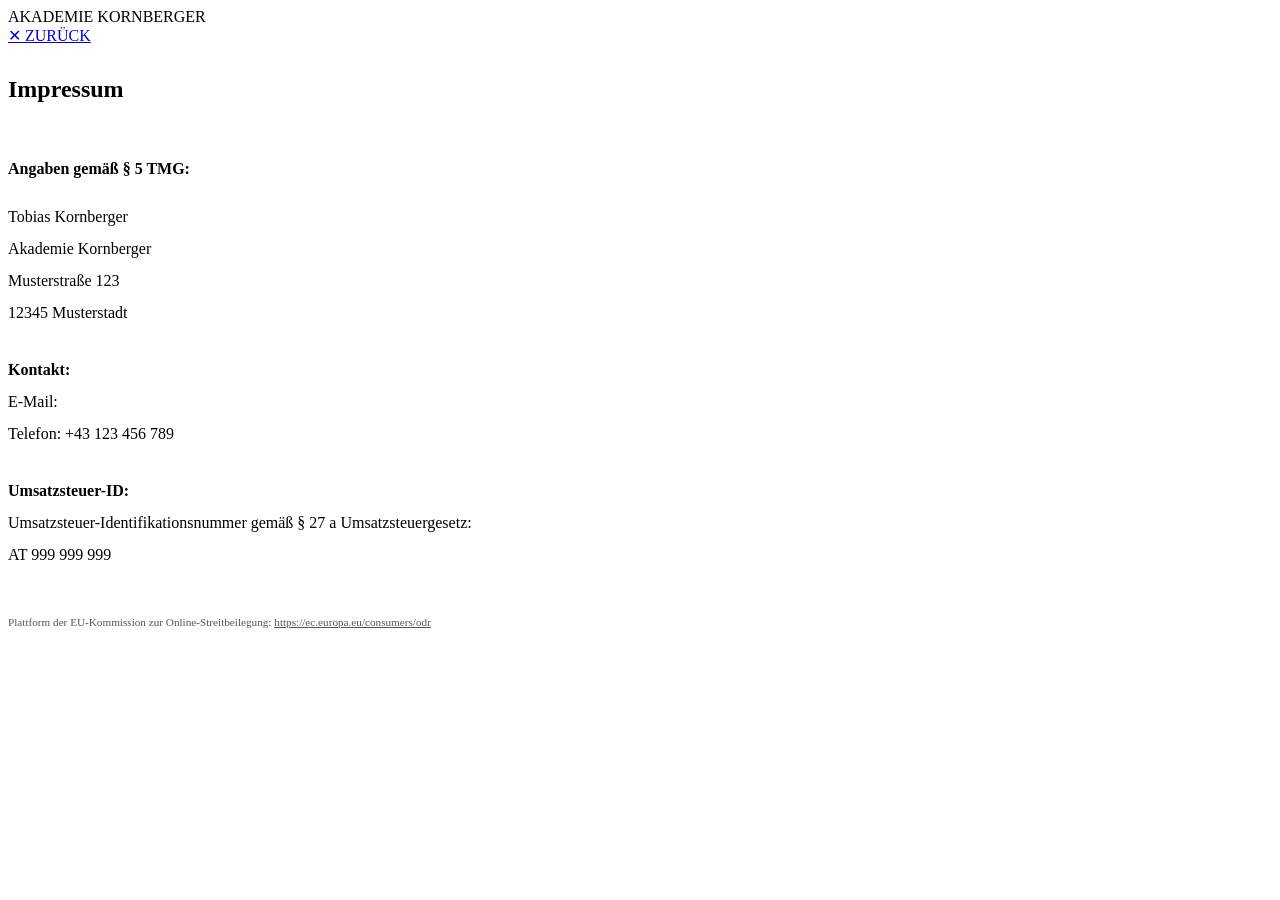
==== impressum.html @ 9f4791fb "Add files via upload" ====
<!DOCTYPE html>
<html lang="de">
<head>
    <meta charset="UTF-8">
    <meta name="viewport" content="width=device-width, initial-scale=1.0">
    <title>Impressum | Akademie Kornberger</title>
    <link rel="stylesheet" href="style.css">
    <link href="https://fonts.googleapis.com/css2?family=Inter:wght@200;400&family=Playfair+Display&display=swap" rel="stylesheet">
    <link rel="icon" href="favicon.ico" type="image/x-icon">
    <link rel="shortcut icon" href="favicon.ico" type="image/x-icon">
</head>
<body>
    <div class="main-wrapper">
        <nav class="navbar">
            <div class="logo">AKADEMIE <span class="accent-gold">KORNBERGER</span></div>
            <a href="index.html" class="back-link">✕ ZURÜCK</a>
        </nav>

        <main class="step-container">
            <div class="step active" style="max-width: 600px; text-align: left; line-height: 2;">
                <h2 style="margin-bottom: 40px;">Impressum</h2>
                <p><strong>Angaben gemäß § 5 TMG:</strong></p>
                <p>Tobias Kornberger<br>
                Akademie Kornberger<br>
                Musterstraße 123<br>
                12345 Musterstadt</p>

                <p style="margin-top: 25px;"><strong>Kontakt:</strong><br>
                E-Mail: <br>
                Telefon: +43 123 456 789</p>

                <p style="margin-top: 25px;"><strong>Umsatzsteuer-ID:</strong><br>
                Umsatzsteuer-Identifikationsnummer gemäß § 27 a Umsatzsteuergesetz:<br>
                AT 999 999 999</p>
                
                <p style="margin-top: 40px; font-size: 0.7rem; color: #555;">
                    Plattform der EU-Kommission zur Online-Streitbeilegung: <a href="https://ec.europa.eu/consumers/odr" style="color: inherit; text-decoration: underline;">https://ec.europa.eu/consumers/odr</a>
                </p>
            </div>
        </main>
    </div>
</body>
</html>
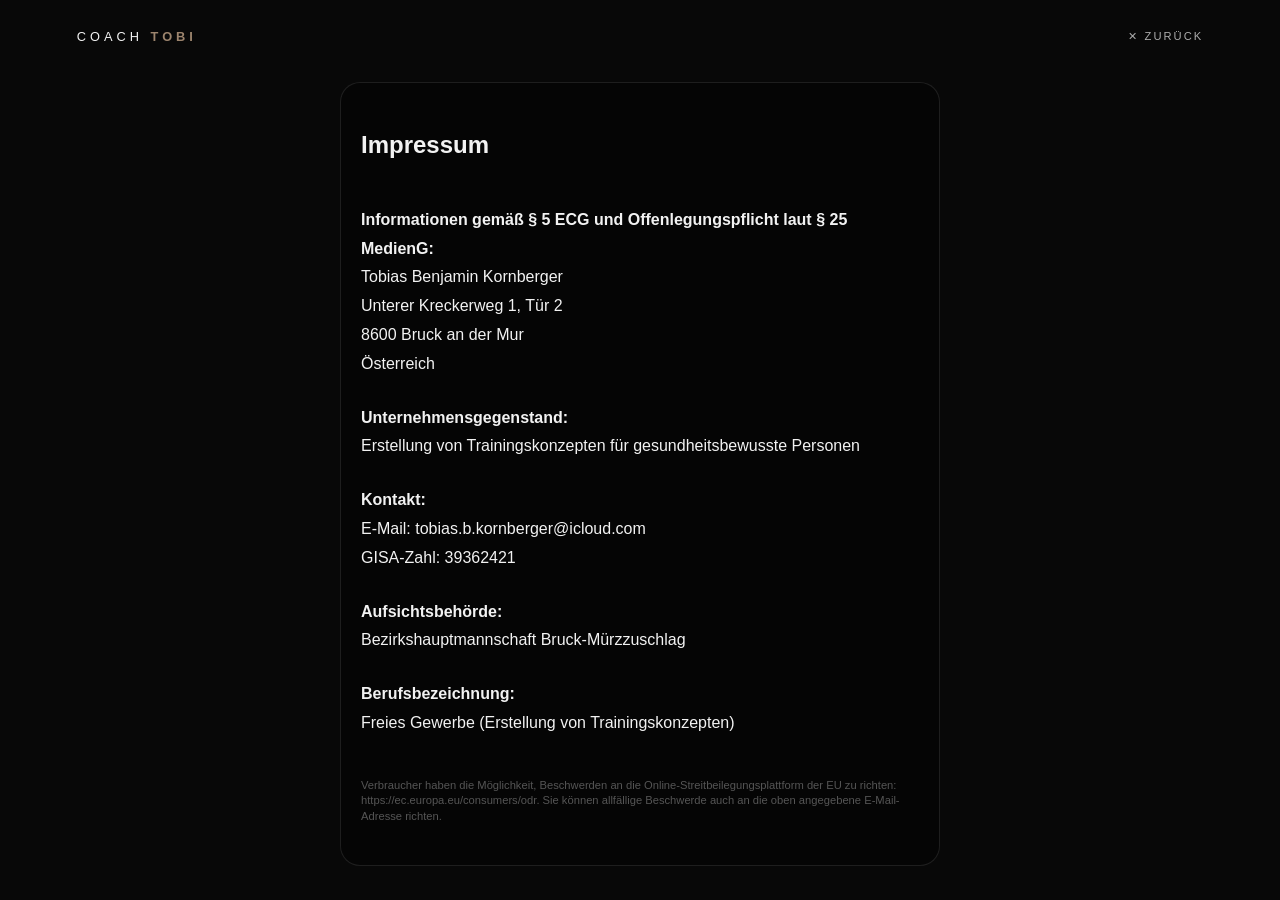
==== commit 5cdb93d0: "v1.0" ====
--- a/impressum.html
+++ b/impressum.html
@@ -3,7 +3,7 @@
 <head>
     <meta charset="UTF-8">
     <meta name="viewport" content="width=device-width, initial-scale=1.0">
-    <title>Impressum | Akademie Kornberger</title>
+    <title>Impressum | Coach Tobi</title>
     <link rel="stylesheet" href="style.css">
     <link href="https://fonts.googleapis.com/css2?family=Inter:wght@200;400&family=Playfair+Display&display=swap" rel="stylesheet">
     <link rel="icon" href="favicon.ico" type="image/x-icon">
@@ -12,29 +12,40 @@
 <body>
     <div class="main-wrapper">
         <nav class="navbar">
-            <div class="logo">AKADEMIE <span class="accent-gold">KORNBERGER</span></div>
+            <div class="logo">COACH <span class="accent-gold">TOBI</span></div>
             <a href="index.html" class="back-link">✕ ZURÜCK</a>
         </nav>
 
         <main class="step-container">
-            <div class="step active" style="max-width: 600px; text-align: left; line-height: 2;">
+            <div class="step active" style="max-width: 600px; text-align: left; line-height: 1.8; padding: 40px 20px;">
                 <h2 style="margin-bottom: 40px;">Impressum</h2>
-                <p><strong>Angaben gemäß § 5 TMG:</strong></p>
-                <p>Tobias Kornberger<br>
-                Akademie Kornberger<br>
-                Musterstraße 123<br>
-                12345 Musterstadt</p>
+                
+                <p><strong>Informationen gemäß § 5 ECG und Offenlegungspflicht laut § 25 MedienG:</strong></p>
+                
+                <p>
+                    Tobias Benjamin Kornberger<br>
+                    Unterer Kreckerweg 1, Tür 2<br>
+                    8600 Bruck an der Mur<br>
+                    Österreich
+                </p>
+
+                <p style="margin-top: 25px;"><strong>Unternehmensgegenstand:</strong><br>
+                Erstellung von Trainingskonzepten für gesundheitsbewusste Personen</p>
 
                 <p style="margin-top: 25px;"><strong>Kontakt:</strong><br>
-                E-Mail: <br>
-                Telefon: +43 123 456 789</p>
+                E-Mail: <a href="mailto:tobias.b.kornberger@icloud.com" style="color: inherit; text-decoration: none;">tobias.b.kornberger@icloud.com</a><br>
+                GISA-Zahl: 39362421</p>
 
-                <p style="margin-top: 25px;"><strong>Umsatzsteuer-ID:</strong><br>
-                Umsatzsteuer-Identifikationsnummer gemäß § 27 a Umsatzsteuergesetz:<br>
-                AT 999 999 999</p>
+                <p style="margin-top: 25px;"><strong>Aufsichtsbehörde:</strong><br>
+                Bezirkshauptmannschaft Bruck-Mürzzuschlag</p>
+
+                <p style="margin-top: 25px;"><strong>Berufsbezeichnung:</strong><br>
+                Freies Gewerbe (Erstellung von Trainingskonzepten)</p>
                 
-                <p style="margin-top: 40px; font-size: 0.7rem; color: #555;">
-                    Plattform der EU-Kommission zur Online-Streitbeilegung: <a href="https://ec.europa.eu/consumers/odr" style="color: inherit; text-decoration: underline;">https://ec.europa.eu/consumers/odr</a>
+                <p style="margin-top: 40px; font-size: 0.7rem; color: #555; line-height: 1.4;">
+                    Verbraucher haben die Möglichkeit, Beschwerden an die Online-Streitbeilegungsplattform der EU zu richten: 
+                    <a href="https://ec.europa.eu/consumers/odr" target="_blank" style="color: inherit; text-decoration: underline;">https://ec.europa.eu/consumers/odr</a>. 
+                    Sie können allfällige Beschwerde auch an die oben angegebene E-Mail-Adresse richten.
                 </p>
             </div>
         </main>
--- a/style.css
+++ b/style.css
@@ -0,0 +1,510 @@
+/* --- AKADEMIE KORNBERGER | COMPLETE MASTER STYLESHEET --- */
+
+:root {
+    --black: #080808;
+    --dark-grey: #121212; 
+    --pure-black: #050505; 
+    --mokka-accent: #9c846d;
+    --white: #f2f2f2;
+    --text-muted: #666;
+    --grey-border: rgba(255, 255, 255, 0.1);
+}
+
+/* 1. RESET & BASICS */
+* { 
+    margin: 0; 
+    padding: 0; 
+    box-sizing: border-box; 
+    -webkit-tap-highlight-color: transparent; 
+}
+
+body, html { 
+    background-color: var(--black); 
+    color: var(--white); 
+    font-family: 'Inter', sans-serif; 
+    height: 100vh; 
+    overflow: hidden; 
+    line-height: 1.6; 
+}
+
+a { text-decoration: none !important; color: inherit !important; }
+
+/* 2. BACKGROUND SYSTEM */
+.hero-bg { 
+    position: fixed; 
+    top: 0; 
+    left: 0; 
+    width: 100%; 
+    height: 100%; 
+    z-index: 1; 
+}
+
+.hero-bg img { 
+    width: 100%; 
+    height: 100%; 
+    object-fit: cover; 
+    object-position: 20% center; 
+}
+
+.overlay-gradient { 
+    position: absolute; 
+    top: 0; 
+    left: 0; 
+    width: 100%; 
+    height: 100%; 
+    background: linear-gradient(to bottom, rgba(8,8,8,0.4) 0%, rgba(8,8,8,0.95) 100%); 
+}
+
+.main-wrapper { 
+    position: relative; 
+    z-index: 10; 
+    display: flex; 
+    flex-direction: column; 
+    height: 100vh; 
+    padding: 3vh 6%; 
+}
+
+/* 3. NAVIGATION & MENU */
+.navbar { 
+    display: flex; 
+    justify-content: space-between; 
+    align-items: center; 
+    margin-bottom: 3vh; 
+    z-index: 1000; 
+    position: relative;
+}
+
+.logo { 
+    letter-spacing: 4px; 
+    font-weight: 200; 
+    font-size: 0.8rem; 
+    text-transform: uppercase; 
+}
+
+.accent-gold { color: var(--mokka-accent) !important; font-weight: 600; }
+.italic { font-style: italic; font-family: 'Playfair Display', serif; }
+
+.back-link { 
+    font-size: 0.7rem; 
+    color: var(--white) !important; 
+    letter-spacing: 2px; 
+    text-transform: uppercase; 
+    opacity: 0.7; 
+    transition: 0.3s;
+}
+
+.back-link:hover { opacity: 1; color: var(--mokka-accent) !important; }
+
+/* BURGER MENU STYLES */
+.menu-btn { 
+    background: none; 
+    border: none; 
+    cursor: pointer; 
+    display: flex; 
+    flex-direction: column; 
+    gap: 9px; 
+    z-index: 2100; 
+    padding: 10px; 
+}
+
+.menu-btn span { 
+    width: 36px; 
+    height: 2px; 
+    background: var(--white); 
+    transition: 0.3s; 
+}
+
+.menu-overlay { 
+    position: fixed; 
+    top: 0; 
+    left: 0; 
+    width: 100%; 
+    height: 100%; 
+    background: rgba(8, 8, 8, 0.98); 
+    display: flex; 
+    flex-direction: column; 
+    align-items: center; 
+    justify-content: center; 
+    opacity: 0; 
+    visibility: hidden; 
+    transition: 0.5s ease; 
+    z-index: 2000; 
+}
+
+.menu-overlay.open { opacity: 1; visibility: visible; }
+
+.menu-nav-links { 
+    display: flex; 
+    flex-direction: column; 
+    align-items: center; 
+    gap: 30px; 
+}
+
+.menu-link { 
+    font-family: 'Playfair Display', serif; 
+    font-size: clamp(2.5rem, 5vw, 3.5rem); 
+    transition: 0.4s ease; 
+    opacity: 0.7; 
+}
+
+.menu-link:hover { 
+    color: var(--mokka-accent) !important; 
+    font-style: italic; 
+    opacity: 1; 
+    transform: scale(1.05); 
+}
+
+.menu-link-small {
+    margin-top: 20px;
+    font-size: 0.7rem;
+    text-transform: uppercase;
+    letter-spacing: 2px;
+    opacity: 0.5;
+}
+
+/* 4. HERO SECTION */
+.hero { 
+    flex: 1; 
+    display: flex; 
+    flex-direction: column; 
+    align-items: center; 
+    justify-content: center; 
+    text-align: center; 
+}
+
+.hero h1 { 
+    font-family: 'Playfair Display', serif; 
+    font-size: clamp(3rem, 7vh, 5.5rem); 
+    line-height: 1.1; 
+    margin-bottom: 4vh; 
+}
+
+.subtitle { 
+    text-transform: uppercase; 
+    letter-spacing: 5px; 
+    font-size: 0.7rem; 
+    color: var(--mokka-accent); 
+    margin-bottom: 15px; 
+    display: block; 
+}
+
+.main-button { 
+    display: inline-block; 
+    padding: 22px 50px; 
+    border-radius: 50px; 
+    border: 1px solid var(--mokka-accent); 
+    color: white !important; 
+    text-transform: uppercase; 
+    letter-spacing: 3px; 
+    font-size: 0.75rem; 
+    font-weight: 600; 
+    transition: 0.4s; 
+    background: transparent; 
+    cursor: pointer;
+}
+
+.main-button:hover { 
+    background: var(--mokka-accent); 
+    box-shadow: 0 0 20px rgba(156, 132, 109, 0.4); 
+}
+
+/* 5. PACKAGE DESIGN */
+.package-grid { 
+    display: grid; 
+    grid-template-columns: repeat(4, 1fr); /* Auf 4 Spalten geändert */
+    gap: 20px; 
+    max-width: 1400px; 
+    margin: auto; 
+    width: 100%; 
+    height: auto; /* Höhe auf Auto, da 4 Karten mehr Platz brauchen */
+    padding: 5vh 0;
+}
+
+.package-card { 
+    background: var(--pure-black); 
+    border: 1px solid var(--grey-border); 
+    border-radius: 20px; 
+    padding: 4vh 40px; 
+    display: flex; 
+    flex-direction: column; 
+    justify-content: space-between; 
+    transition: all 0.5s cubic-bezier(0.165, 0.84, 0.44, 1); 
+}
+
+.package-card:hover { 
+    transform: translateY(-5px) scale(1.02); 
+    border-color: var(--mokka-accent); 
+    background: rgba(12, 12, 12, 0.9); 
+    box-shadow: 0 20px 40px rgba(0,0,0,0.8); 
+}
+
+.package-label { 
+    display: block; 
+    font-size: 0.65rem; 
+    font-weight: 600; 
+    letter-spacing: 3px; 
+    margin-bottom: 2vh; 
+    text-transform: uppercase; 
+}
+
+.package-title { 
+    font-size: clamp(1.5rem, 3vh, 2.2rem); 
+    font-weight: 400; 
+    margin-bottom: 3vh; 
+}
+
+.feature-list { 
+    list-style: none; 
+    font-size: clamp(0.8rem, 1.5vh, 0.95rem); 
+    color: #7a7a7a; 
+    line-height: 2.2; 
+    flex-grow: 1; 
+}
+
+.feature-list li span { 
+    color: #555; 
+    font-weight: bold; 
+    margin-right: 12px; 
+}
+
+.package-btn { 
+    display: block; 
+    width: 100%; 
+    background: #6b5c4d; 
+    color: white !important; 
+    text-align: center; 
+    padding: 2vh 0; 
+    border-radius: 50px; 
+    text-transform: uppercase; 
+    letter-spacing: 3px; 
+    font-size: 0.7rem; 
+    font-weight: 600; 
+    margin-top: 3vh; 
+    transition: 0.3s; 
+}
+
+.package-btn:hover { background: var(--mokka-accent); letter-spacing: 4px; }
+
+/* 6. FORMULAR */
+.step-container { 
+    flex: 1; 
+    display: flex; 
+    align-items: center; 
+    justify-content: center; 
+    z-index: 20; 
+}
+
+.step { 
+    background: var(--pure-black); 
+    padding: 50px; 
+    width: 100%; 
+    max-width: 550px; 
+    border: 1px solid var(--grey-border); 
+    border-radius: 20px; 
+}
+
+.step.active { display: block; animation: fadeIn 0.6s ease; }
+
+.input-box { margin-bottom: 30px; }
+.input-row { display: grid; grid-template-columns: 1fr 1fr; gap: 20px; }
+
+.input-box label { 
+    display: block; 
+    font-size: 0.6rem; 
+    color: var(--mokka-accent); 
+    text-transform: uppercase; 
+    letter-spacing: 2px; 
+    margin-bottom: 10px; 
+}
+
+.input-box input { 
+    width: 100%; 
+    background: transparent; 
+    border: none; 
+    border-bottom: 1px solid var(--grey-border); 
+    padding: 12px 0; 
+    color: white; 
+    font-size: 1.1rem; 
+    outline: none; 
+    transition: 0.3s; 
+}
+
+.input-box input:focus { border-color: var(--mokka-accent); }
+
+.option-grid { 
+    display: flex; 
+    flex-direction: column; 
+    gap: 12px; 
+    margin-bottom: 30px; 
+}
+
+.option { 
+    padding: 18px; 
+    border: 1px solid var(--grey-border); 
+    cursor: pointer; 
+    text-align: center; 
+    border-radius: 50px; 
+    transition: 0.3s; 
+    font-size: 0.75rem; 
+    text-transform: uppercase; 
+}
+
+.option.selected { 
+    border-color: var(--mokka-accent); 
+    color: var(--mokka-accent); 
+    background: rgba(156, 132, 109, 0.05); 
+}
+
+.next-btn, button[type="submit"] { 
+    background: var(--mokka-accent); 
+    color: white !important; 
+    padding: 20px 45px; 
+    border-radius: 50px; 
+    border: none; 
+    cursor: pointer; 
+    text-transform: uppercase; 
+    font-size: 0.7rem; 
+    letter-spacing: 2px; 
+    font-weight: 600; 
+}
+
+.back-btn { 
+    background: transparent; 
+    border: 1px solid var(--grey-border); 
+    color: var(--text-muted) !important; 
+    padding: 20px 30px; 
+    border-radius: 50px; 
+    cursor: pointer; 
+    text-transform: uppercase; 
+    font-size: 0.7rem; 
+}
+
+.btn-group { display: flex; gap: 15px; margin-top: 20px; }
+
+/* 7. ÜBER MICH & GALLERY */
+.ueber-mich-page .main-wrapper { 
+    padding: 0; 
+}
+
+.ueber-mich-page .navbar {
+    position: absolute;
+    top: 3vh;
+    left: 6%;
+    right: 6%;
+    margin-bottom: 0;
+}
+
+.ueber-mich-content { 
+    display: flex; 
+    justify-content: flex-end; 
+    height: 100vh; 
+}
+
+.ueber-mich-text-block { 
+    width: 100%; 
+    max-width: 650px; 
+    background: linear-gradient(to right, transparent 0%, rgba(5, 5, 5, 0.95) 20%, rgba(5, 5, 5, 1) 100%); 
+    padding: 2vh 8% 2vh 12%; 
+    height: 100vh;
+    display: flex;
+    flex-direction: column;
+    justify-content: center; 
+}
+
+.image-gallery {
+    display: flex;
+    flex-direction: column;
+    gap: 60px;
+    margin-top: 4vh;
+    width: 100%;
+}
+
+.reveal-img {
+    width: 85%;
+    opacity: 0;
+    transform: translateY(40px);
+    transition: all 1.2s cubic-bezier(0.22, 1, 0.36, 1);
+    border-radius: 4px;
+    overflow: hidden;
+    border: 1px solid rgba(255, 255, 255, 0.05);
+}
+
+.reveal-img.side { align-self: flex-end; }
+.reveal-img.visible { opacity: 1; transform: translateY(0); }
+.reveal-img img { width: 100%; height: auto; display: block; filter: grayscale(20%); transition: transform 2s ease, filter 1s ease; }
+.reveal-img:hover img { transform: scale(1.03); filter: grayscale(0%); }
+
+/* 8. INSTA TAG & FOOTER */
+.insta-tag { 
+    position: fixed; 
+    bottom: 30px; 
+    right: 6%; 
+    font-size: 0.7rem; 
+    letter-spacing: 3px; 
+    text-transform: uppercase; 
+    color: #9c846d !important; 
+    z-index: 9999 !important; 
+    pointer-events: auto; 
+    display: block !important;
+}
+
+.minimal-footer { 
+    text-align: center; 
+    font-size: 0.6rem; 
+    color: #444; 
+    padding: 2vh 0; 
+    margin-top: auto; 
+}
+
+@keyframes fadeIn { 
+    from { opacity: 0; transform: translateY(10px); } 
+    to { opacity: 1; transform: translateY(0); } 
+}
+
+/* 9. MOBILE FIXES */
+@media (max-width: 768px) {
+    body, html { 
+        height: auto; 
+        overflow-y: auto; 
+    }
+
+    .main-wrapper { height: auto; }
+    
+    .ueber-mich-page .hero-bg { position: relative; height: 50vh; }
+    .ueber-mich-content { flex-direction: column; height: auto; }
+    
+    .ueber-mich-page .navbar {
+        position: fixed;
+        background: var(--black);
+        padding: 20px 6%;
+        top: 0;
+        left: 0;
+        right: 0;
+        border-bottom: 1px solid var(--grey-border);
+    }
+
+    .ueber-mich-text-block { 
+        width: 100%; 
+        background: var(--black); 
+        padding: 40px 10%; 
+        margin-top: -60px; 
+        position: relative; 
+        height: auto;
+    }
+    
+    .package-grid { grid-template-columns: 1fr; height: auto; }
+    .hero h1 { font-size: 2.8rem; }
+    
+    .insta-tag { 
+        bottom: 25px; 
+        right: 10%; 
+        background: rgba(8, 8, 8, 0.7); 
+        padding: 6px 12px; 
+        border-radius: 4px;
+        backdrop-filter: blur(8px);
+        -webkit-backdrop-filter: blur(8px);
+    }
+
+    .image-gallery { gap: 30px; }
+    .reveal-img { width: 100%; }
+}
